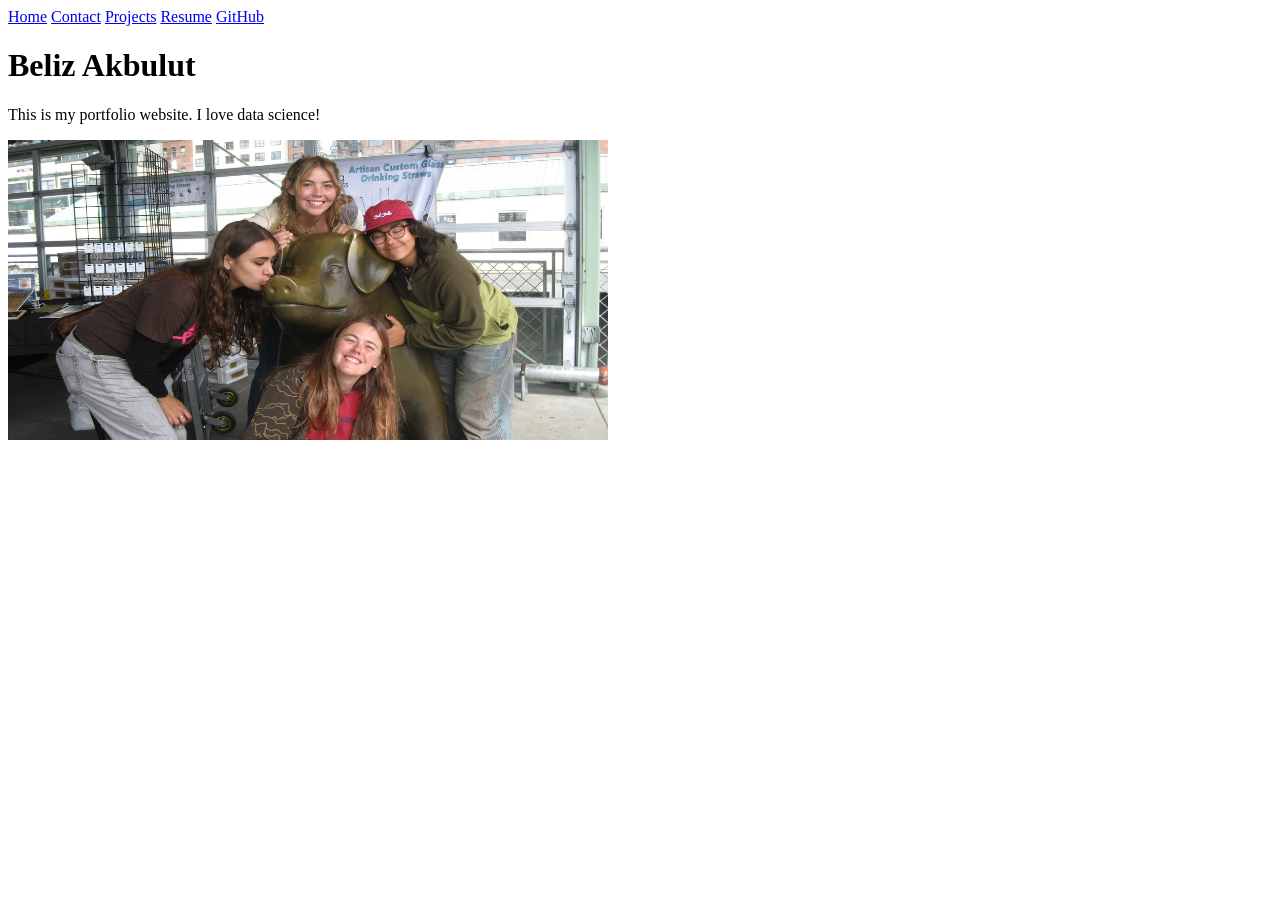
==== index.html @ 932b2d9d "fixing bug" ====
<!DOCTYPE html>
<html lang="en">
<head>
    <link rel="stylesheet" href="styles.css">
    <meta charset="UTF-8">
    <meta name="viewport" content="width=device-width, initial-scale=1.0">
    <title>Beliz Akbulut: Personal site and portfolio</title>
</head>
<body>
    <nav>
        <a href="./" class="current">Home</a>
        <a href="./contact/">Contact</a>
        <a href="./projects/">Projects</a>
        <a href="../resume/">Resume</a>
        <a href="https://github.com/bakbulut02" target="_blank">GitHub</a>
    </nav>
    <h1>Beliz Akbulut</h1>
    <p>This is my portfolio website. I love data science!</p>
    <img src="images/seattle.jpeg" alt="My friends and I in Seattle" width="600" height="300">
</body>
</html>
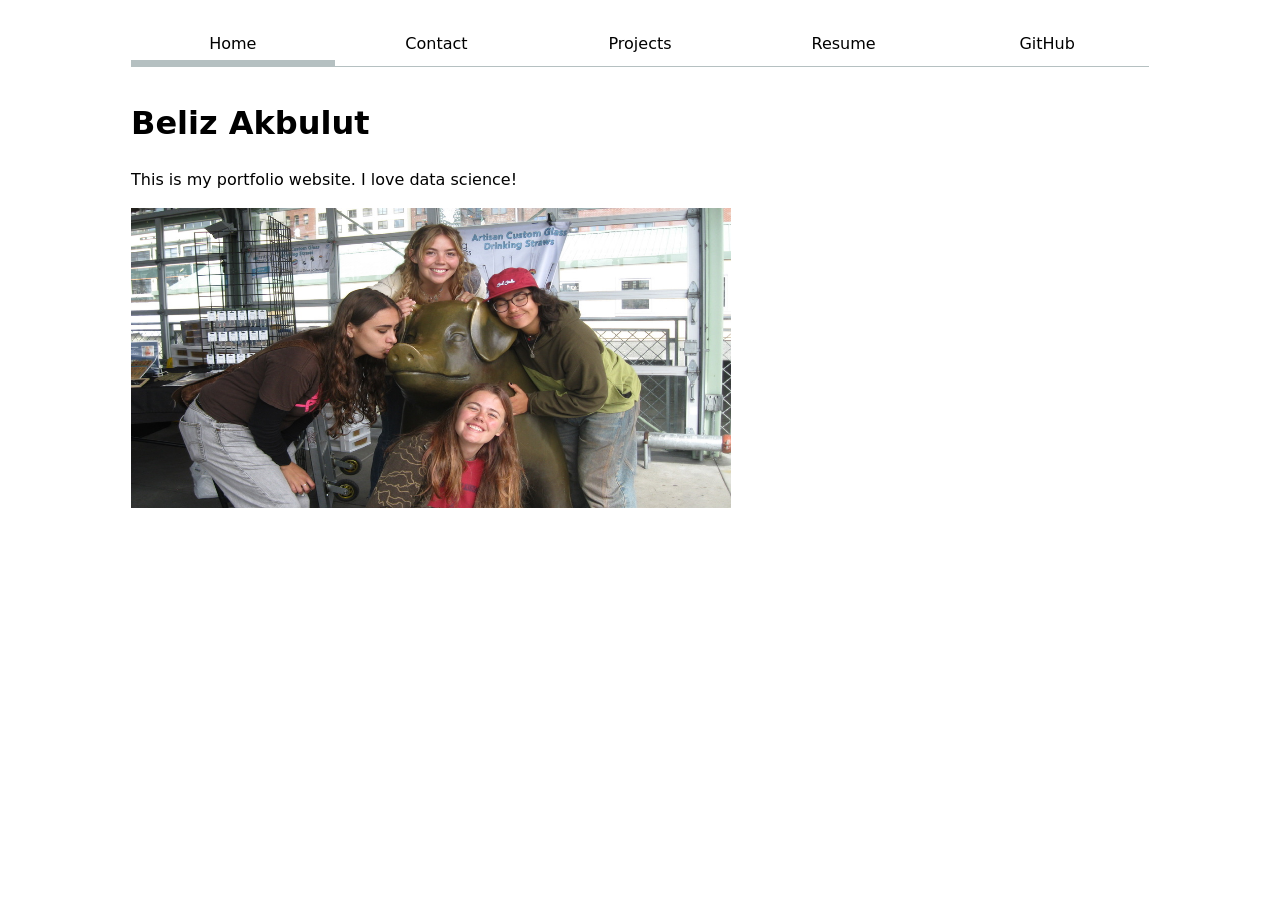
==== commit 71d2c97b: "fix bug" ====
--- a/index.html
+++ b/index.html
@@ -1,7 +1,7 @@
 <!DOCTYPE html>
 <html lang="en">
 <head>
-    <link rel="stylesheet" href="styles.css">
+    <link rel="stylesheet" href="style.css">
     <meta charset="UTF-8">
     <meta name="viewport" content="width=device-width, initial-scale=1.0">
     <title>Beliz Akbulut: Personal site and portfolio</title>
--- a/style.css
+++ b/style.css
@@ -0,0 +1,36 @@
+body {
+    /* Set line height to 1.5 times the font size and use the OS's UI font 
+    as the wesbite font */
+    font: 100%/1.5 system-ui;
+    max-width: 100ch;
+    margin-inline: auto;
+    padding: 1rem;
+}
+
+ul {
+    display: contents;
+}
+
+li {
+    display: contents;
+}
+
+nav {
+    display: flex;
+    margin-bottom: 2rem;
+    border-bottom-width: 1px;
+    border-bottom-style: solid;
+    border-bottom-color: oklch(80% 3% 200);
+}
+nav a {
+    flex: 1;
+    text-decoration: none;
+    color: inherit;
+    text-align: center;
+    padding: 0.5em;
+}
+
+.current {
+    border-bottom: 0.4em solid oklch(80% 3% 200);
+    padding-bottom: 0.25em;
+}
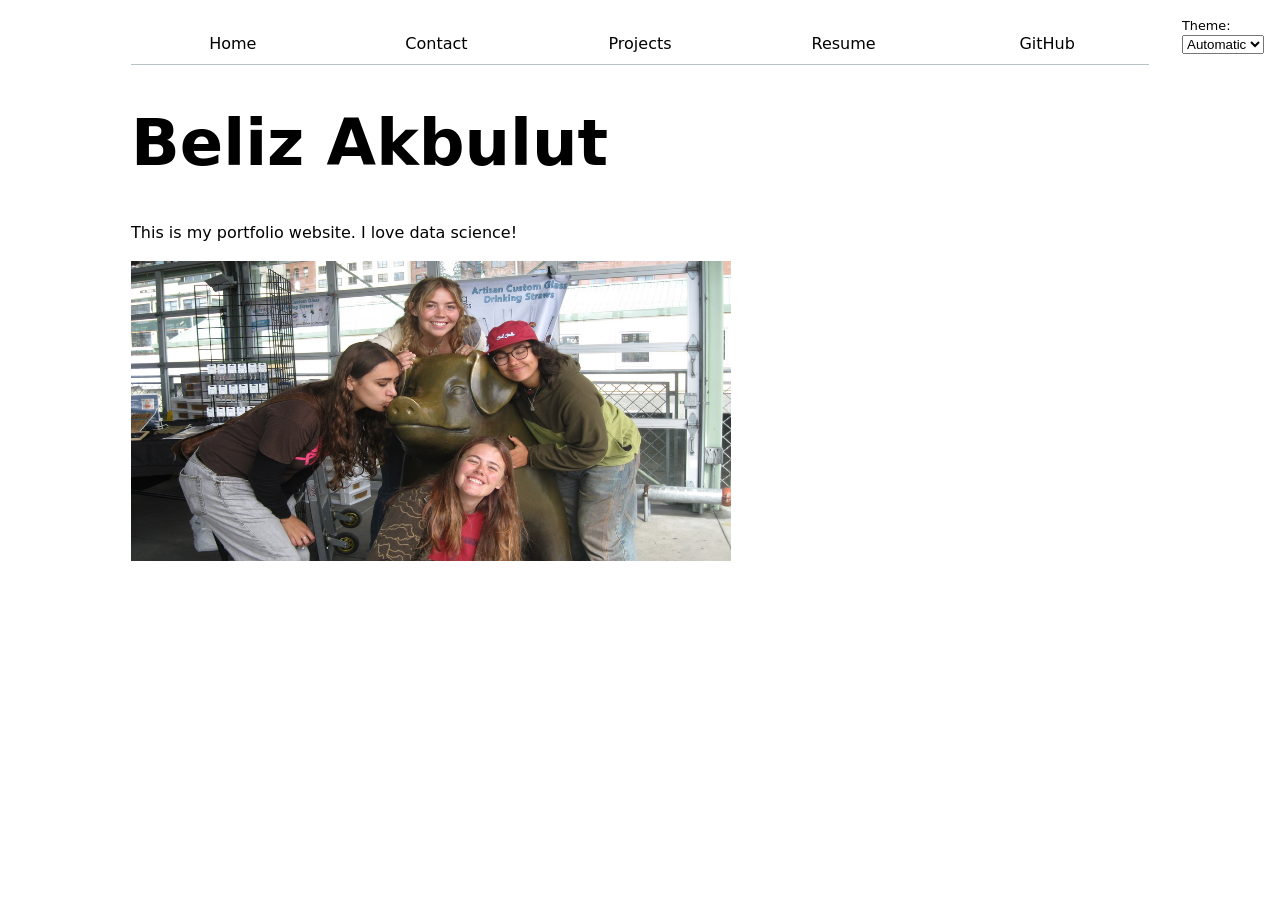
==== commit c1006619: "lab 03" ====
--- a/index.html
+++ b/index.html
@@ -7,13 +7,7 @@
     <title>Beliz Akbulut: Personal site and portfolio</title>
 </head>
 <body>
-    <nav>
-        <a href="./" class="current">Home</a>
-        <a href="./contact/">Contact</a>
-        <a href="./projects/">Projects</a>
-        <a href="../resume/">Resume</a>
-        <a href="https://github.com/bakbulut02" target="_blank">GitHub</a>
-    </nav>
+    <script src="../global.js" type="module"></script>
     <h1>Beliz Akbulut</h1>
     <p>This is my portfolio website. I love data science!</p>
     <img src="images/seattle.jpeg" alt="My friends and I in Seattle" width="600" height="300">
--- a/style.css
+++ b/style.css
@@ -1,3 +1,13 @@
+:root {
+    --color-accent: oklch(65% 50% 0);
+    color-scheme: light dark; 
+}
+
+a:hover {
+    border-bottom: 0.4em solid var(--color-accent);
+    background-color: color-mix(in oklch, var(--color-accent), canvas 85%);
+}
+
 body {
     /* Set line height to 1.5 times the font size and use the OS's UI font 
     as the wesbite font */
@@ -5,6 +15,7 @@
     max-width: 100ch;
     margin-inline: auto;
     padding: 1rem;
+    accent-color: var(--color-accent);
 }
 
 ul {
@@ -16,11 +27,12 @@
 }
 
 nav {
+    --border-color: oklch(50% 10% 200 / 40%);
     display: flex;
     margin-bottom: 2rem;
     border-bottom-width: 1px;
     border-bottom-style: solid;
-    border-bottom-color: oklch(80% 3% 200);
+    border-bottom-color: var(--border-color);
 }
 nav a {
     flex: 1;
@@ -34,3 +46,48 @@
     border-bottom: 0.4em solid oklch(80% 3% 200);
     padding-bottom: 0.25em;
 }
+
+form {
+    display: grid;
+    grid-template-columns: auto 1fr;
+    gap: 1em;
+}
+label {
+    display:grid;
+    grid-template-columns: subgrid;
+    grid-column: 1 / -1;
+}
+
+.projects {
+    display: grid;
+    grid-template-columns: repeat(auto-fill, minmax(15em, 1fr));
+    gap: 1em;
+}
+
+article {
+    display: grid;
+    grid-template-rows: subgrid;
+    grid-row: span 3;
+    gap: 1em;
+}
+
+h1 {
+    font-size: 400%;
+}
+
+h1, h2, h3, h4, h5, h6 {
+    line-height: 1.1;
+    text-wrap: balance;
+}
+
+h2 {
+    margin: 0;
+}
+.color-scheme {
+    position: absolute;
+    top: 1rem;
+    right: 1rem;
+    font-size: 80%;
+    font-family: inherit;
+}
+
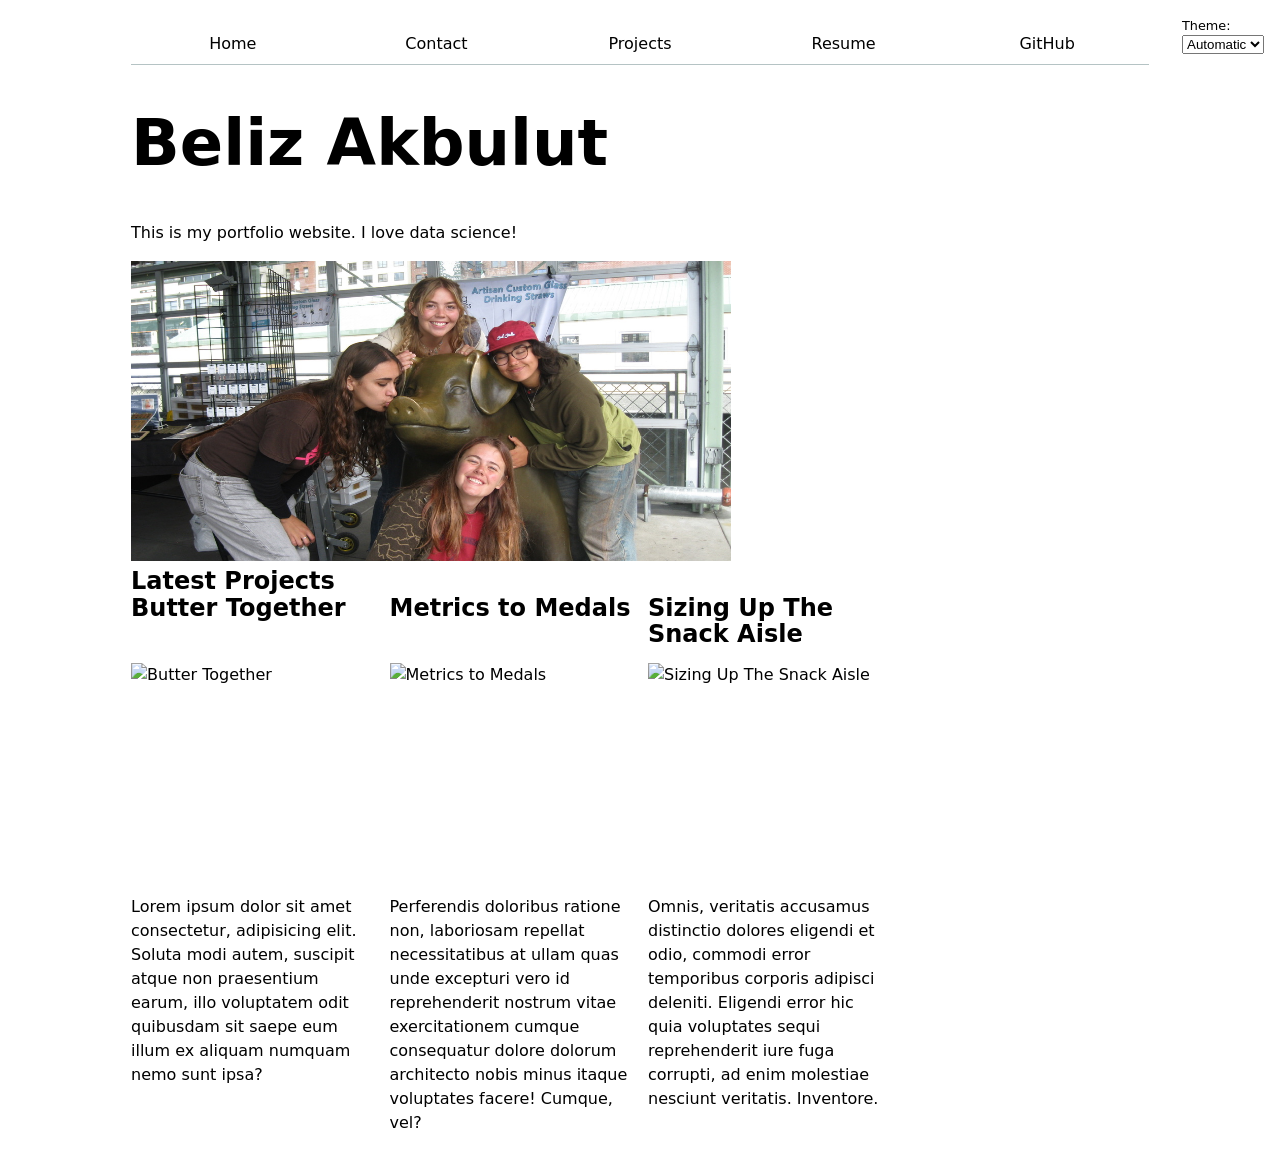
==== commit 1bb43de5: "stuff" ====
--- a/index.html
+++ b/index.html
@@ -7,9 +7,17 @@
     <title>Beliz Akbulut: Personal site and portfolio</title>
 </head>
 <body>
-    <script src="../global.js" type="module"></script>
+    <script src="./global.js" type="module"></script>
     <h1>Beliz Akbulut</h1>
     <p>This is my portfolio website. I love data science!</p>
     <img src="images/seattle.jpeg" alt="My friends and I in Seattle" width="600" height="300">
+    
+    <h2>Latest Projects</h2>
+    <div class="projects">
+        <!-- Dynamically added content will appear here -->
+    </div>
+    <div id="profile-stats"> 
+    </div>
+    <script src="index.js" type="module" defer></script>
 </body>
-</html>+</html>
--- a/style.css
+++ b/style.css
@@ -90,4 +90,25 @@
     font-size: 80%;
     font-family: inherit;
 }
+dl {
+    display: grid;
+    grid-template-columns: repeat(4, 1fr);
+    margin: 0;
+    gap: 12px;
+}
 
+dt {
+    grid-row: 1;
+    font-weight: bold;
+}
+
+dd {
+    grid-row: 2;
+    margin: 0;
+}
+
+.projects img {
+    width: 100%;
+    height: 200px;
+    object-fit: cover; 
+}
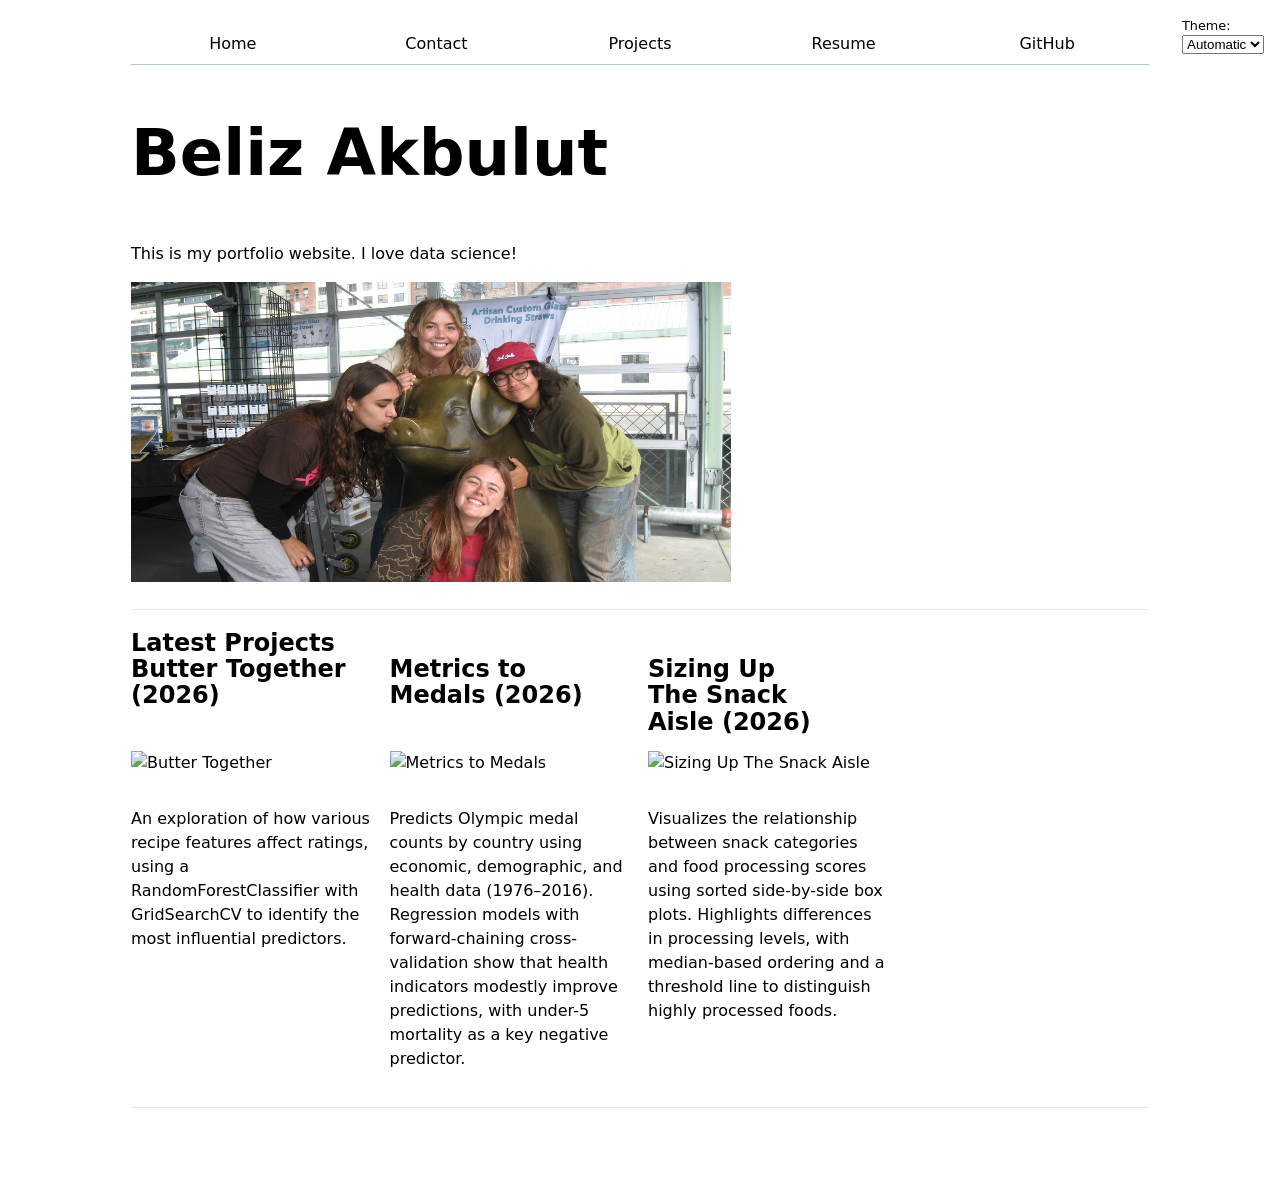
==== commit ca1f59ff: "styled homepage" ====
--- a/index.html
+++ b/index.html
@@ -8,16 +8,22 @@
 </head>
 <body>
     <script src="./global.js" type="module"></script>
-    <h1>Beliz Akbulut</h1>
-    <p>This is my portfolio website. I love data science!</p>
-    <img src="images/seattle.jpeg" alt="My friends and I in Seattle" width="600" height="300">
-    
-    <h2>Latest Projects</h2>
-    <div class="projects">
-        <!-- Dynamically added content will appear here -->
-    </div>
-    <div id="profile-stats"> 
-    </div>
+
+    <section class="intro">
+        <h1>Beliz Akbulut</h1>
+        <p>This is my portfolio website. I love data science!</p>
+        <img src="images/seattle.jpeg" alt="My friends and I in Seattle" width="600" height="300">
+    </section>
+
+    <section class="projects-section">
+        <h2>Latest Projects</h2>
+        <div class="projects"></div>
+    </section>
+
+    <section class="stats-section">
+        <div id="profile-stats"></div>
+    </section>
+
     <script src="index.js" type="module" defer></script>
 </body>
 </html>
--- a/style.css
+++ b/style.css
@@ -94,7 +94,7 @@
     display: grid;
     grid-template-columns: repeat(4, 1fr);
     margin: 0;
-    gap: 12px;
+    padding: 12px;
 }
 
 dt {
@@ -109,6 +109,15 @@
 
 .projects img {
     width: 100%;
-    height: 200px;
-    object-fit: cover; 
+    height: auto;
+}
+
+section {
+    margin: 20px 0;
+    padding-bottom: 20px;
+    border-bottom: 1px solid #e5e5e5;
+}
+
+section:last-of-type {
+    border-bottom: none;
 }
